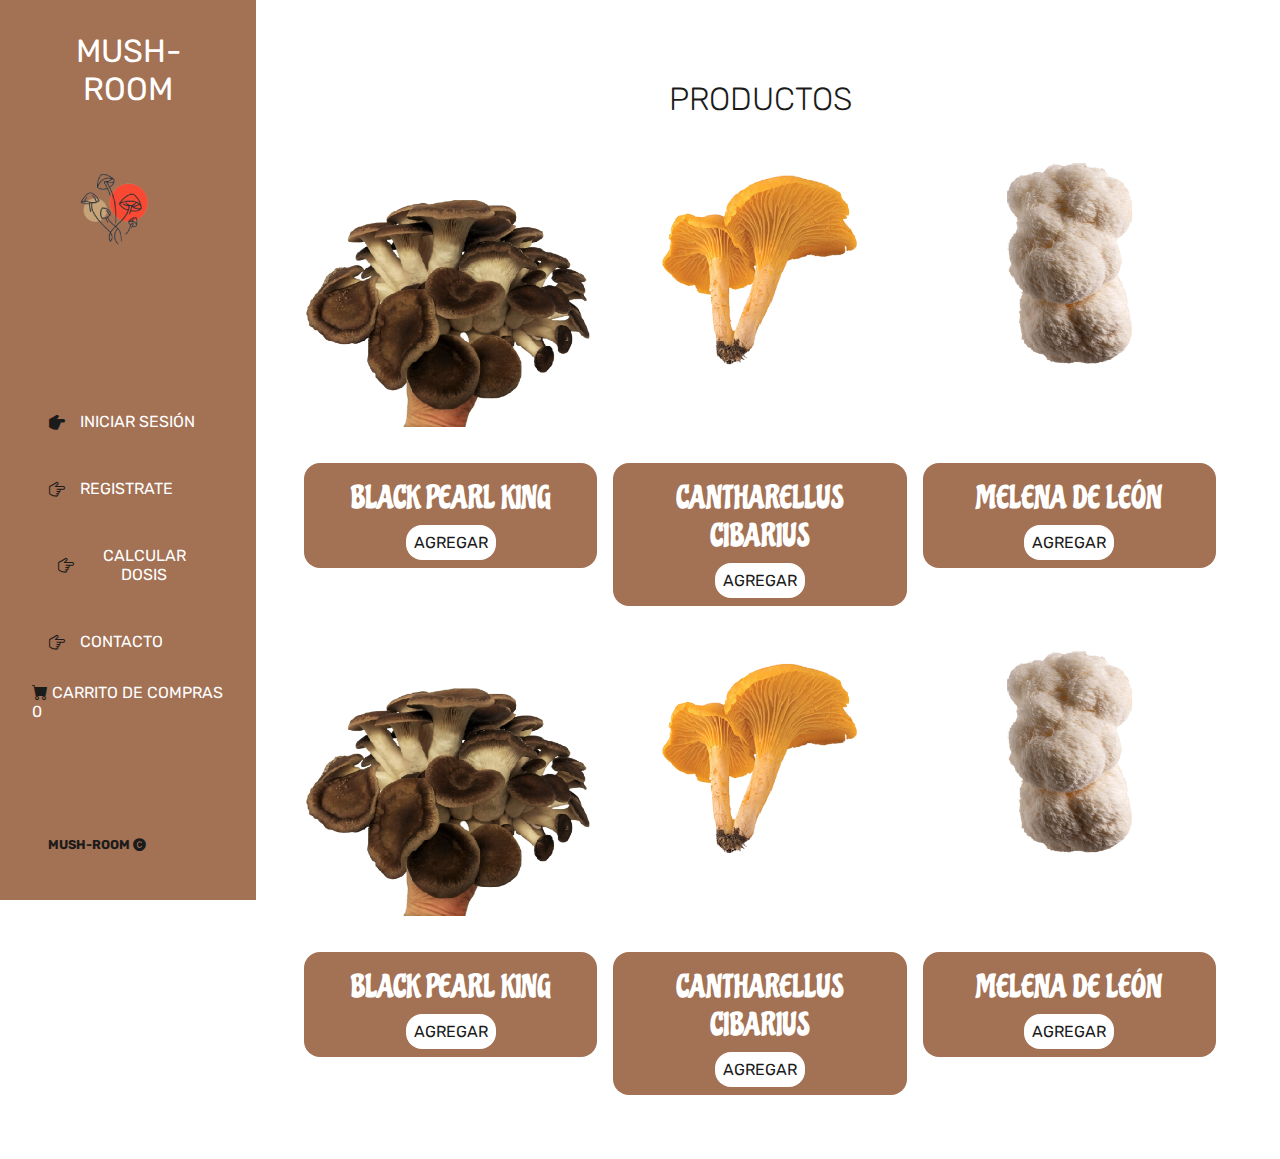
==== index.html @ f0531a11 "Mi primer commit" ====
<!DOCTYPE html>
<html lang="es">
<head>
    <meta charset="UTF-8">
    <meta name="viewport" content="width=device-width, initial-scale=1.0">
    <title>Mush-Room</title>
    
    <link rel="stylesheet" href="https://cdn.jsdelivr.net/npm/bootstrap-icons@1.10.5/font/bootstrap-icons.css">
    <link rel="stylesheet" href="style/style.css">
   

</head>
<body>

    <div class="wrapper">
        <aside>

        <header>
            <h1 class="logo">MUSH-ROOM</h1>
            <br>
            <img class="img-logo" src="./img/logo.png" alt="">
        </header>
                
            <nav class="nav"> 
                <ul class="menu">
                    <li class="nav-item">
                        <button class="btn-menu"><i class="bi bi-hand-index-thumb-fill"></i> Iniciar Sesión</button>
                    </li>
                    <li class="nav-item">
                        <button class="btn-menu"><i class="bi bi-hand-index-thumb"></i> Registrate</button>
                    </li>  
                    <li class="nav-item">
                        <button class="btn-menu"><i class="bi bi-hand-index-thumb"></i> Calcular Dosis</button>
                    </li>
                    <li class="nav-item">
                        <button class="btn-menu"><i class="bi bi-hand-index-thumb"></i> Contacto</button>
                    </li>
                    <li class="nav-item">
                        <a class="btn-carrito" href="./carrito.html"><i class="bi bi-cart-fill"></i> Carrito de compras <span class="numero-carrito">0</span>
                        </a>
                    </li>
                </ul>
                    
                </nav>
                 
    <footer>
        <h4>Mush-Room <i class="bi bi-c-circle-fill"></i></h4>
    </footer>
        
        </aside>
   

        <main>

            <h2 class="titulo-principal">PRODUCTOS</h2>
            
            <div class="contenedor-productos">

                    <div class="producto1">  
                        <img class="producto-imagen" src="./img/black-pearl.png" alt="hongo black pearl">
                
                        <div class="producto-info">
                            <h2 class="nombre-hongo">Black Pearl King</h2>
                            <button class="agregar-producto">Agregar</button>
                            
                        </div>
                    </div>

                    <div class="producto2">
                            <img class="producto-imagen" src="./img/cantharellus-cibarius.png" alt="hongo cantharellus cibarius">
                
                        <div class="producto-info">
                            <h2 class="nombre-hongo">Cantharellus Cibarius</h2>
                            <button class="agregar-producto">Agregar</button>
                        </div>
                    </div>

                    <div class="producto3">
                            <img class="producto-imagen" src="./img/melena-de-leon.png" alt="hongo Melena de Leon">
                    
                        <div class="producto-info">
                            <h2 class="nombre-hongo">Melena de León</h2>
                            <button class="agregar-producto">Agregar</button>
                        </div>
                    </div>

                    <div class="producto4">  
                        <img class="producto-imagen" src="./img/black-pearl.png" alt="hongo black pearl">
                
                        <div class="producto-info">
                            <h2 class="nombre-hongo">Black Pearl King</h2>
                            <button class="agregar-producto">Agregar</button>
                            
                        </div>
                    </div>

                    <div class="producto5">
                            <img class="producto-imagen" src="./img/cantharellus-cibarius.png" alt="hongo cantharellus cibarius">
                
                        <div class="producto-info">
                            <h2 class="nombre-hongo">Cantharellus Cibarius</h2>
                            <button class="agregar-producto">Agregar</button>
                        </div>
                    </div>

                    <div class="producto6">
                            <img class="producto-imagen" src="./img/melena-de-leon.png" alt="hongo Melena de Leon">
                    
                        <div class="producto-info">
                            <h2 class="nombre-hongo">Melena de León</h2>
                            <button class="agregar-producto">Agregar</button>
                        </div>
                    </div>
            
            
            </div>
        </main>
    </div> 

    
    <script src="./script/main.js"></script>
</body>
</html>
---- style/style.css ----
@import url('https://fonts.googleapis.com/css2?family=Chicle&family=Rubik:wght@300;600&display=swap');

:root {
    ---clr-main: #a37154;
    ---clr-orange: #f04433;
    ---clr-blueligth: #80d1db;
    ---clr-green: #89e280;
    ---clr-grey: #1b1b1b;
    ---clr-white: #ffffff;
     
}

* {
    margin: 0;
    padding: 0;
    box-sizing: border-box;
    font-family: 'rubik', sans-serif;
    list-style-type: none;
    text-decoration: none;
    text-transform: uppercase;
    color: var(---clr-grey);

}


/* CORRESPONDIENTE A INDEX.HTML */

.wrapper {
    display: grid;
    grid-template-columns: 1fr 4fr;  

}

aside {
    background-color: var(---clr-main);
    font-family: 'rubik', sans-serif;
    padding: 2rem;
    position: sticky;
    top: 0;
    height: 100vh;
    display: flex;
    flex-direction: column;
    justify-content: space-between;

}

.img-logo {
    padding: 1rem;
    margin: 1rem;
}

.menu {
 display: flex;
 flex-direction: column;
 gap: 1rem;   
}

.btn-menu {
    background-color: transparent;
    border: 0;
    color: var(---clr-white);
    font-size: 1rem;
    cursor: pointer;
    display: flex; 
    gap: 1rem;
    padding: 1rem;

}

i.bi-hand-index-thumb-fill,
i.bi-hand-index-thumb {
    transform: rotate(90deg);
}



.logo { 
    font-weight: 400;
    font-size: 2rem; 
    text-align: center;  
    color: var(---clr-white);
    
}

.btn-carrito {
    margin-top: 2rem;
    color: var(---clr-white);
  
    
}

.numero-carrito {
    color: var(---clr-white);
}

footer {
    color: var(---clr-grey);
    font-size: .8rem;
    padding: 0;
    margin: 1rem;

   
}

main {
    text-align: center;
    background-color: var(---clr-white);
    margin: 1rem;
    margin-left: 0;
    padding: 3rem;

}

.titulo-principal {
    font-weight: 200;
    font-size: 2rem;
    text-align: center;
    padding: 1rem;
}

.contenedor-productos {
    display: grid;
    grid-template-columns: repeat(3, 1fr);
    gap: 1rem;
}

.producto-imagen {
   max-width: 100%;

}

.producto-info {
    background-color: var(---clr-main);
    padding: 0.5rem;
    border-radius: 1rem;
    margin-top: 2rem;
    position: relative;
    

}

.nombre-hongo {
    padding: .5rem;
    font-family: 'Chicle', cursive;
    font-weight: 50;
    font-size: 2rem;
    color: var(---clr-white);
   


}

.agregar-producto {
    border: 0;
    background-color: var(---clr-white);
    color: var(---clr-grey);
    font-size: 1rem;
    padding: .5rem;
    border-radius: 1rem;
    cursor: pointer;
    transition: background-color .2s, color .2s; 
    
    
}

.agregar-producto:hover {
    background-color: var(---clr-orange);
   color: var(---clr-white);
}



/* CORRESPONDIENTE A INICIAR SESION*/

/* CORRESPONDIENTE A REGISTRATE */

/* CORRESPONDIENTE A CALCULAR DOSIS */

/* CORRESPONDIENTE A CARRITO DE COMPRAS */
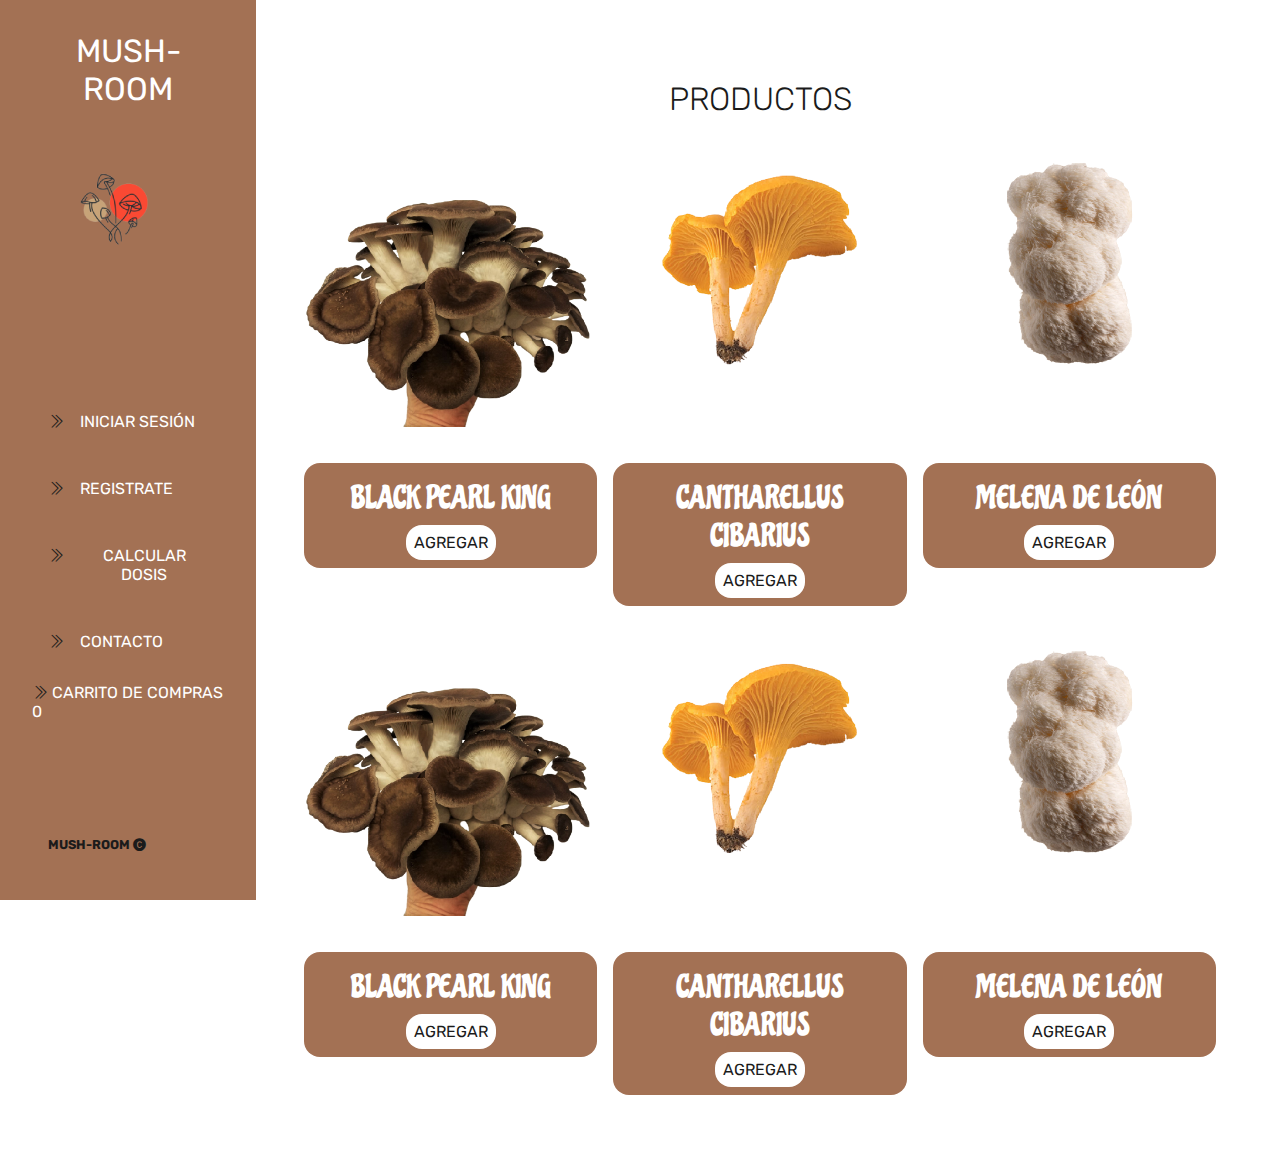
==== commit 1d56dd5e: "commit tres" ====
--- a/index.html
+++ b/index.html
@@ -24,19 +24,19 @@
             <nav class="nav"> 
                 <ul class="menu">
                     <li class="nav-item">
-                        <button class="btn-menu"><i class="bi bi-hand-index-thumb-fill"></i> Iniciar Sesión</button>
+                        <button class="btn-menu"><i class="bi bi-chevron-double-right"></i> Iniciar Sesión</button>
                     </li>
                     <li class="nav-item">
-                        <button class="btn-menu"><i class="bi bi-hand-index-thumb"></i> Registrate</button>
+                        <button class="btn-menu"><i class="bi bi-chevron-double-right"></i> Registrate</button>
                     </li>  
                     <li class="nav-item">
-                        <button class="btn-menu"><i class="bi bi-hand-index-thumb"></i> Calcular Dosis</button>
+                        <button class="btn-menu"><i class="bi bi-chevron-double-right"></i> Calcular Dosis</button>
                     </li>
                     <li class="nav-item">
-                        <button class="btn-menu"><i class="bi bi-hand-index-thumb"></i> Contacto</button>
+                        <button class="btn-menu"><i class="bi bi-chevron-double-right"></i> Contacto</button>
                     </li>
                     <li class="nav-item">
-                        <a class="btn-carrito" href="./carrito.html"><i class="bi bi-cart-fill"></i> Carrito de compras <span class="numero-carrito">0</span>
+                        <a class="btn-carrito" href="./carrito.html"><i class="bi bi-chevron-double-right"></i>  Carrito de compras <span class="numero-carrito">0</span>
                         </a>
                     </li>
                 </ul>
